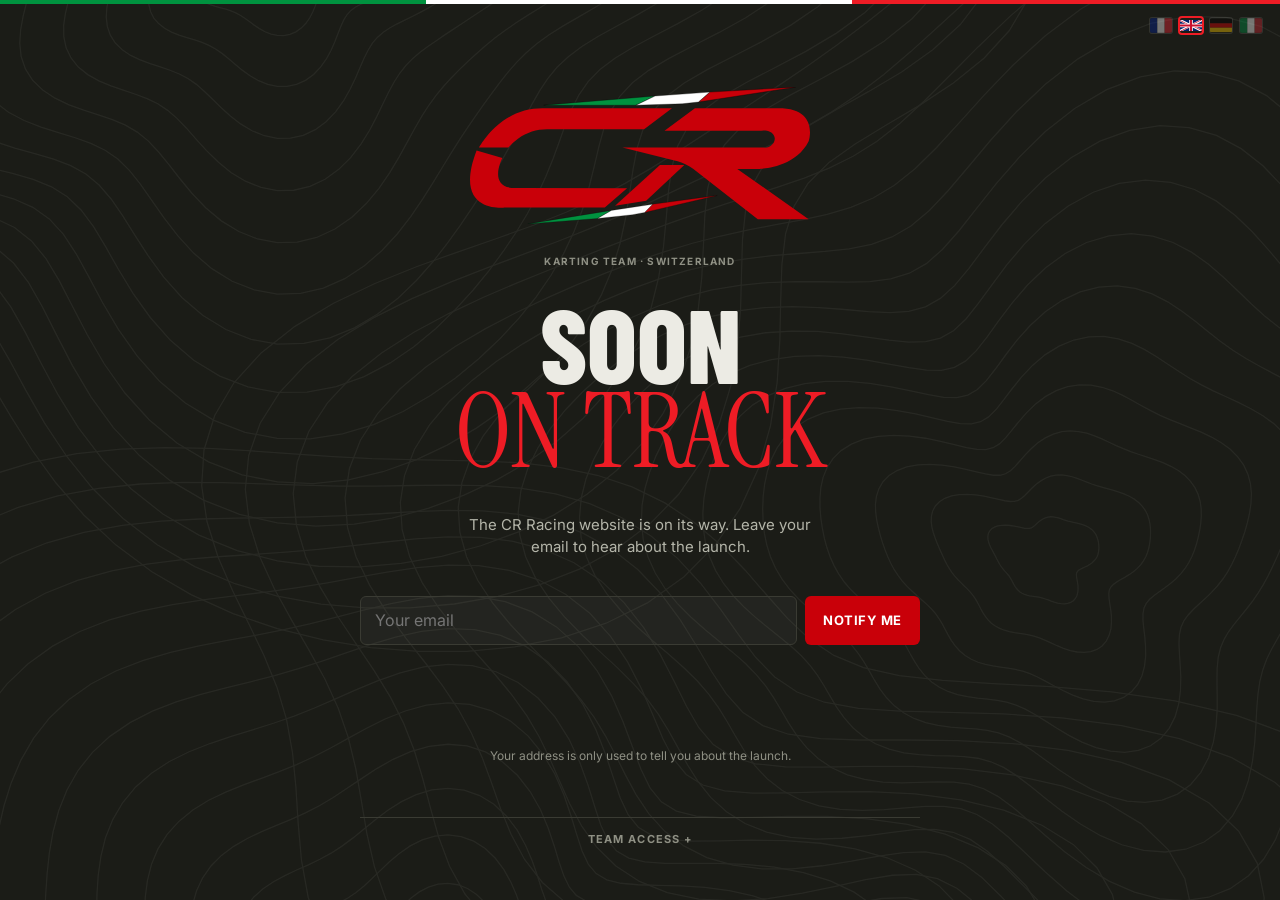
==== bientot/index.html @ b5b9bbeb "CR Racing : site, page d'attente bientot/ avec inscription e-mail, accès protégé par mot de passe (e" ====
<!doctype html>
<html lang="fr">
<head>
<meta charset="utf-8">
<meta name="viewport" content="width=device-width, initial-scale=1, viewport-fit=cover">
<title>CR Racing — Bientôt en piste</title>
<meta name="description" content="Le site de l'écurie de karting CR Racing arrive bientôt. Laissez votre e-mail pour être prévenu du lancement.">
<meta name="theme-color" content="#1b1c17">
<link rel="preconnect" href="https://fonts.googleapis.com">
<link rel="preconnect" href="https://fonts.gstatic.com" crossorigin>
<link rel="stylesheet" href="https://fonts.googleapis.com/css2?family=Barlow+Condensed:wght@800&family=Instrument+Serif&family=Inter:wght@400;600;700&display=swap">
<link rel="icon" href="/assets/logo-cr.svg" type="image/svg+xml">
<style>
:root{--paper:#ecebe4;--ink:#1b1c17;--line:#3a3b33;--muted:#8f9084;--red:#c90009;--red-hi:#ee1c25;--green:#00923f;
  --sans:"Barlow Condensed","Arial Narrow",system-ui,sans-serif;--serif:"Instrument Serif","Times New Roman",serif;--body:"Inter",system-ui,-apple-system,"Segoe UI",sans-serif;--ease:cubic-bezier(.2,.75,.1,1);color-scheme:dark}
*{box-sizing:border-box}
[hidden]{display:none!important}
html,body{height:100%}
body{margin:0;background:var(--ink);color:var(--paper);font:15px/1.5 var(--body);-webkit-font-smoothing:antialiased;overflow-x:hidden}
.topo{position:fixed;inset:0;pointer-events:none;background:var(--paper);opacity:.06;-webkit-mask:url(/assets/topo.svg) center/cover no-repeat;mask:url(/assets/topo.svg) center/cover no-repeat}
.stripe{position:fixed;left:0;right:0;top:0;height:4px;background:linear-gradient(90deg,var(--green) 0 33.3%,#fff 33.3% 66.6%,var(--red-hi) 66.6%)}
.lang{position:fixed;top:18px;right:18px;display:flex;gap:8px;z-index:2}
.lang button{padding:0;border:0;background:none;cursor:pointer;line-height:0;opacity:.4;transition:opacity .2s}
.lang button:hover,.lang button[aria-pressed="true"]{opacity:1}
.lang svg{width:22px;height:15px;border-radius:2px;box-shadow:0 0 0 1px rgba(255,255,255,.25)}
.lang button[aria-pressed="true"] svg{box-shadow:0 0 0 2px var(--red-hi)}
main{position:relative;min-height:100%;display:grid;place-items:center;padding:72px 20px 40px}
.box{width:min(100%,560px);display:grid;justify-items:center;gap:22px;text-align:center}
.logo{width:min(70vw,340px);height:auto;animation:in 1.1s var(--ease) both}
.kicker{font:700 10px/1 var(--body);letter-spacing:.12em;text-transform:uppercase;color:var(--muted)}
h1{margin:0;font-weight:400;font-size:clamp(54px,13vw,104px);line-height:.86;text-transform:uppercase;animation:in 1.1s var(--ease) .1s both}
h1 span{display:block}
h1 .sans{font-family:var(--sans);font-weight:800}
h1 .serif{font-family:var(--serif);color:var(--red-hi)}
.lead{color:#b4b5a9;max-width:40ch;animation:in 1.1s var(--ease) .2s both}
form{width:100%}
.notify{display:flex;gap:8px;width:100%;animation:in 1.1s var(--ease) .3s both}
input{flex:1;min-width:0;font:400 16px/1.2 var(--body);color:var(--paper);background:rgba(255,255,255,.04);border:1px solid var(--line);border-radius:6px;padding:14px 14px}
input:focus{outline:none;border-color:var(--red-hi)}
button.go{flex:none;border:0;border-radius:6px;background:var(--red);color:#fff;font:700 13px/1 var(--body);letter-spacing:.04em;text-transform:uppercase;padding:0 18px;cursor:pointer;transition:background .2s}
button.go:hover{background:var(--red-hi)}
button:focus-visible,input:focus-visible{outline:2px solid var(--red-hi);outline-offset:2px}
.note{min-height:20px;font-size:13px;color:#b4b5a9}
.note.ok{color:#5fd393;font-weight:600}
.note.ko{color:#ff6b6b}
.small{font-size:12px;color:var(--muted)}
details{margin-top:18px;width:100%;border-top:1px solid var(--line);padding-top:16px}
summary{cursor:pointer;font:700 11px/1 var(--body);letter-spacing:.1em;text-transform:uppercase;color:var(--muted);list-style:none}
summary::-webkit-details-marker{display:none}
summary::after{content:" +";}
details[open] summary::after{content:" –"}
.team{display:flex;gap:8px;margin-top:14px}
.team button.go{background:var(--paper);color:var(--ink)}
.team button.go:hover{background:#fff}
.sr-only{position:absolute;width:1px;height:1px;padding:0;margin:-1px;overflow:hidden;clip:rect(0,0,0,0);white-space:nowrap;border:0}
@keyframes in{from{opacity:0;transform:translateY(24px)}to{opacity:1;transform:none}}
@media (prefers-reduced-motion:reduce){.logo,h1,.lead,.notify{animation:none}}
@media (max-width:440px){.notify,.team{flex-direction:column}button.go{padding:14px 18px}}
</style>
</head>
<body>
<div class="topo" aria-hidden="true"></div>
<div class="stripe" aria-hidden="true"></div>

<div class="lang" role="group" aria-label="Langue">
  <button type="button" data-lang="fr" aria-label="Français" title="Français"><svg viewBox="0 0 3 2" aria-hidden="true"><rect width="1" height="2" fill="#002395"/><rect x="1" width="1" height="2" fill="#fff"/><rect x="2" width="1" height="2" fill="#ED2939"/></svg></button>
  <button type="button" data-lang="en" aria-label="English" title="English"><svg viewBox="0 0 60 30" aria-hidden="true"><clipPath id="uk-s"><path d="M0,0v30h60V0z"/></clipPath><clipPath id="uk-t"><path d="M30,15h30v15zv15H0zH0V0zV0h30z"/></clipPath><g clip-path="url(#uk-s)"><path d="M0,0v30h60V0z" fill="#012169"/><path d="M0,0L60,30M60,0L0,30" stroke="#fff" stroke-width="6"/><path d="M0,0L60,30M60,0L0,30" clip-path="url(#uk-t)" stroke="#C8102E" stroke-width="4"/><path d="M30,0v30M0,15h60" stroke="#fff" stroke-width="10"/><path d="M30,0v30M0,15h60" stroke="#C8102E" stroke-width="6"/></g></svg></button>
  <button type="button" data-lang="de" aria-label="Deutsch" title="Deutsch"><svg viewBox="0 0 5 3" aria-hidden="true"><rect width="5" height="1" fill="#000"/><rect y="1" width="5" height="1" fill="#DD0000"/><rect y="2" width="5" height="1" fill="#FFCE00"/></svg></button>
  <button type="button" data-lang="it" aria-label="Italiano" title="Italiano"><svg viewBox="0 0 3 2" aria-hidden="true"><rect width="1" height="2" fill="#009246"/><rect x="1" width="1" height="2" fill="#fff"/><rect x="2" width="1" height="2" fill="#CE2B37"/></svg></button>
</div>

<main>
  <div class="box">
    <img class="logo" src="/assets/logo-cr.svg" alt="CR Racing" width="1087" height="437">
    <p class="kicker" data-t="kicker">Écurie de karting · Suisse</p>
    <h1><span class="sans" data-t="t1">Bientôt</span><span class="serif" data-t="t2">en piste</span></h1>
    <p class="lead" data-t="lead">Le site de CR Racing arrive. Laissez votre e-mail pour être prévenu du lancement.</p>

    <form name="lancement" method="POST" action="/" data-netlify="true" netlify-honeypot="bot-field" id="f-launch">
      <input type="hidden" name="form-name" value="lancement">
      <input type="hidden" name="langue" value="fr">
      <p hidden><label>Ne pas remplir <input name="bot-field"></label></p>
      <div class="notify">
        <label class="sr-only" for="email" data-t="email">Votre e-mail</label>
        <input id="email" name="email" type="email" required autocomplete="email" placeholder="Votre e-mail" data-ph="email">
        <button class="go" type="submit" data-t="notify">Me prévenir</button>
      </div>
    </form>
    <p class="note" id="note" aria-live="polite"></p>
    <p class="small" data-t="privacy">Votre adresse sert uniquement à vous prévenir du lancement.</p>

    <details id="team">
      <summary data-t="team">Accès équipe</summary>
      <form method="POST" action="/__unlock" class="team">
        <input type="hidden" name="lang" value="fr">
        <label class="sr-only" for="pw" data-t="pw">Mot de passe</label>
        <input id="pw" name="password" type="password" required autocomplete="current-password" placeholder="Mot de passe" data-ph="pw">
        <button class="go" type="submit" data-t="enter">Entrer</button>
      </form>
      <p class="note ko" id="pw-error" hidden data-t="bad">Mot de passe incorrect.</p>
    </details>
  </div>
</main>

<script>
const T = {
  fr: { kicker: 'Écurie de karting · Suisse', t1: 'Bientôt', t2: 'en piste', lead: 'Le site de CR Racing arrive. Laissez votre e-mail pour être prévenu du lancement.', email: 'Votre e-mail', notify: 'Me prévenir', privacy: 'Votre adresse sert uniquement à vous prévenir du lancement.', team: 'Accès équipe', pw: 'Mot de passe', enter: 'Entrer', bad: 'Mot de passe incorrect.', ok: 'Merci ! Vous serez prévenu du lancement.', ko: "L'envoi a échoué. Réessayez dans un instant.", sending: 'Envoi…', preview: "Aperçu : l'envoi sera actif sur le site en ligne.", title: 'CR Racing — Bientôt en piste' },
  en: { kicker: 'Karting team · Switzerland', t1: 'Soon', t2: 'on track', lead: 'The CR Racing website is on its way. Leave your email to hear about the launch.', email: 'Your email', notify: 'Notify me', privacy: 'Your address is only used to tell you about the launch.', team: 'Team access', pw: 'Password', enter: 'Enter', bad: 'Incorrect password.', ok: 'Thank you! We will let you know at launch.', ko: 'Sending failed. Please try again in a moment.', sending: 'Sending…', preview: 'Preview: sending will be active on the live site.', title: 'CR Racing — Soon on track' },
  de: { kicker: 'Kart-Team · Schweiz', t1: 'Bald', t2: 'auf der Strecke', lead: 'Die Website von CR Racing kommt bald. Hinterlassen Sie Ihre E-Mail, um beim Start informiert zu werden.', email: 'Ihre E-Mail', notify: 'Benachrichtigen', privacy: 'Ihre Adresse wird nur verwendet, um Sie über den Start zu informieren.', team: 'Team-Zugang', pw: 'Passwort', enter: 'Weiter', bad: 'Falsches Passwort.', ok: 'Danke! Wir informieren Sie beim Start.', ko: 'Der Versand ist fehlgeschlagen. Bitte versuchen Sie es gleich noch einmal.', sending: 'Wird gesendet…', preview: 'Vorschau: Der Versand ist auf der Live-Website aktiv.', title: 'CR Racing — Bald auf der Strecke' },
  it: { kicker: 'Scuderia di karting · Svizzera', t1: 'Presto', t2: 'in pista', lead: 'Il sito di CR Racing sta arrivando. Lasciate la vostra e-mail per essere avvisati al lancio.', email: 'La vostra e-mail', notify: 'Avvisatemi', privacy: 'Il vostro indirizzo serve solo ad avvisarvi del lancio.', team: 'Accesso squadra', pw: 'Password', enter: 'Entra', bad: 'Password errata.', ok: 'Grazie! Vi avviseremo al lancio.', ko: 'Invio non riuscito. Riprovate tra un istante.', sending: 'Invio…', preview: "Anteprima: l'invio sarà attivo sul sito online.", title: 'CR Racing — Presto in pista' }
};
const qs = new URLSearchParams(location.search);
let lang = qs.get('lang') || (navigator.language || 'fr').slice(0, 2);
if (!T[lang]) lang = 'fr';
function apply(l) {
  lang = l; const t = T[l];
  document.documentElement.lang = l; document.title = t.title;
  document.querySelectorAll('[data-t]').forEach(el => { el.textContent = t[el.dataset.t]; });
  document.querySelectorAll('[data-ph]').forEach(el => { el.placeholder = t[el.dataset.ph]; });
  document.querySelectorAll('input[name="langue"],input[name="lang"]').forEach(i => { i.value = l; });
  document.querySelectorAll('.lang button').forEach(b => b.setAttribute('aria-pressed', b.dataset.lang === l));
}
document.querySelectorAll('.lang button').forEach(b => b.addEventListener('click', () => apply(b.dataset.lang)));
apply(lang);

// Mauvais mot de passe : le serveur renvoie ici avec ?erreur=1
if (qs.get('erreur')) { document.getElementById('team').open = true; document.getElementById('pw-error').hidden = false; }

// Inscription au lancement (Netlify Forms)
const form = document.getElementById('f-launch'), note = document.getElementById('note');
const live = /cr-racing\.ch$|netlify\.app$/.test(location.hostname);
form.addEventListener('submit', async e => {
  e.preventDefault();
  note.className = 'note';
  if (!live) { note.textContent = T[lang].preview; return; }
  note.textContent = T[lang].sending;
  try {
    const r = await fetch('/', { method: 'POST', headers: { 'Content-Type': 'application/x-www-form-urlencoded' }, body: new URLSearchParams(new FormData(form)).toString() });
    if (!r.ok) throw 0;
    form.reset(); note.className = 'note ok'; note.textContent = T[lang].ok;
  } catch { note.className = 'note ko'; note.textContent = T[lang].ko; }
});
</script>
</body>
</html>
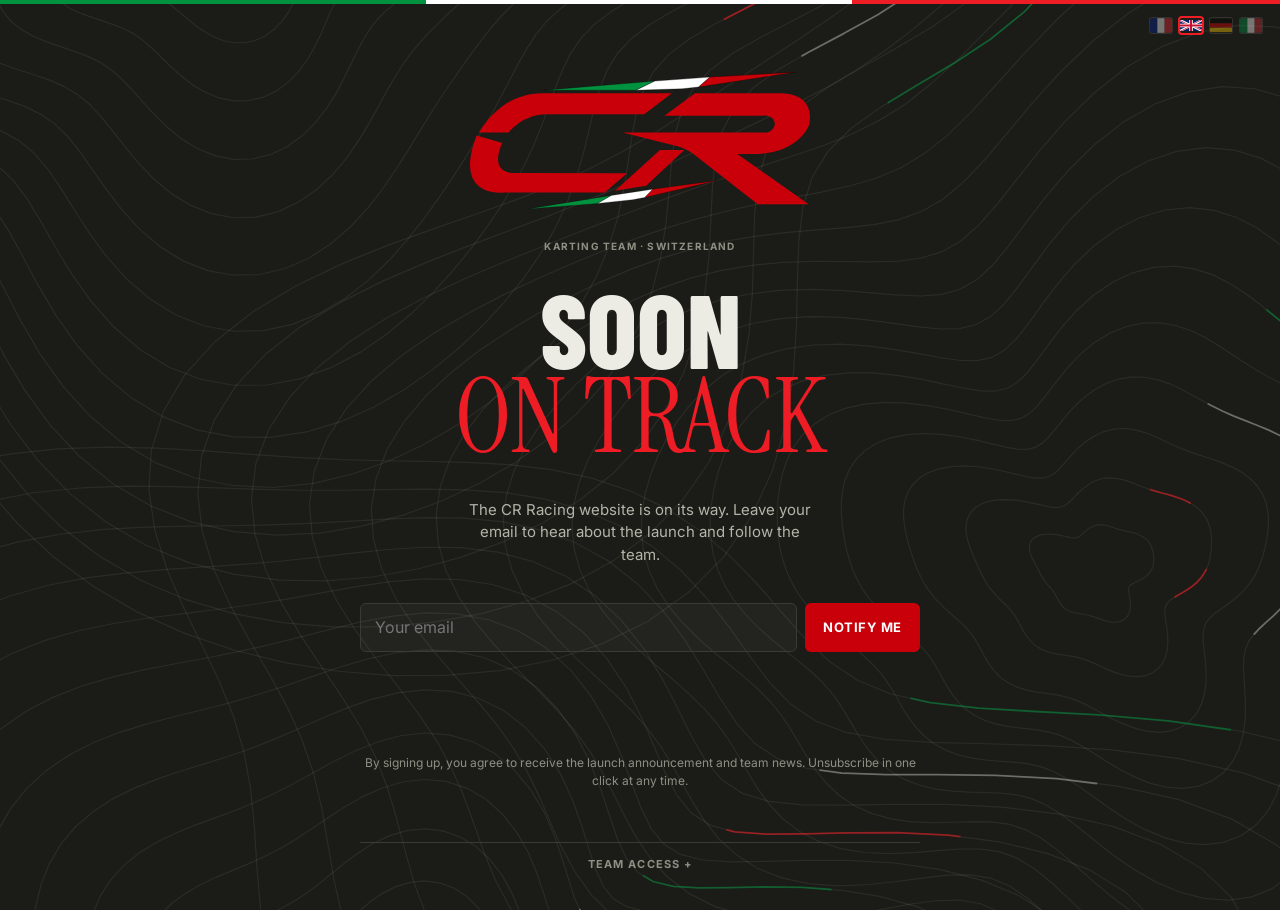
==== commit 95ecd394: "CR Racing : lignes topographiques animées, consentement newsletter (4 langues), synchronisation Brev" ====
--- a/bientot/index.html
+++ b/bientot/index.html
@@ -18,6 +18,20 @@
 html,body{height:100%}
 body{margin:0;background:var(--ink);color:var(--paper);font:15px/1.5 var(--body);-webkit-font-smoothing:antialiased;overflow-x:hidden}
 .topo{position:fixed;inset:0;pointer-events:none;background:var(--paper);opacity:.06;-webkit-mask:url(/assets/topo.svg) center/cover no-repeat;mask:url(/assets/topo.svg) center/cover no-repeat}
+/* Lignes topographiques animées (remplacent le fond fixe quand le JS est actif) */
+.topo-live{position:fixed;inset:-6%;width:112%;height:112%;pointer-events:none;overflow:visible;transition:transform 1.6s var(--ease)}
+.topo-live .base path{fill:none;stroke:var(--paper);stroke-opacity:.075;stroke-width:1.2;vector-effect:non-scaling-stroke}
+.topo-live .glow path{fill:none;stroke-width:1.8;stroke-linecap:round;vector-effect:non-scaling-stroke;stroke-dasharray:70 930;stroke-dashoffset:0;opacity:.55}
+.topo-live .glow path:nth-child(3n){stroke:var(--red-hi)}
+.topo-live .glow path:nth-child(3n+1){stroke:var(--paper);opacity:.35}
+.topo-live .glow path:nth-child(3n+2){stroke:var(--green);opacity:.5}
+@media (prefers-reduced-motion:no-preference){
+  .topo-live .base{animation:breathe 18s ease-in-out infinite alternate;transform-origin:50% 50%}
+  .topo-live .glow path{animation:run var(--d,16s) linear var(--delay,0s) infinite}
+}
+@media (prefers-reduced-motion:reduce){.topo-live .glow{display:none}}
+@keyframes run{to{stroke-dashoffset:-1000}}
+@keyframes breathe{from{transform:scale(1) rotate(0deg)}to{transform:scale(1.04) rotate(.8deg)}}
 .stripe{position:fixed;left:0;right:0;top:0;height:4px;background:linear-gradient(90deg,var(--green) 0 33.3%,#fff 33.3% 66.6%,var(--red-hi) 66.6%)}
 .lang{position:fixed;top:18px;right:18px;display:flex;gap:8px;z-index:2}
 .lang button{padding:0;border:0;background:none;cursor:pointer;line-height:0;opacity:.4;transition:opacity .2s}
@@ -74,7 +88,7 @@
     <img class="logo" src="/assets/logo-cr.svg" alt="CR Racing" width="1087" height="437">
     <p class="kicker" data-t="kicker">Écurie de karting · Suisse</p>
     <h1><span class="sans" data-t="t1">Bientôt</span><span class="serif" data-t="t2">en piste</span></h1>
-    <p class="lead" data-t="lead">Le site de CR Racing arrive. Laissez votre e-mail pour être prévenu du lancement.</p>
+    <p class="lead" data-t="lead">Le site de CR Racing arrive. Laissez votre e-mail pour être prévenu du lancement et suivre l'équipe.</p>
 
     <form name="lancement" method="POST" action="/" data-netlify="true" netlify-honeypot="bot-field" id="f-launch">
       <input type="hidden" name="form-name" value="lancement">
@@ -87,7 +101,7 @@
       </div>
     </form>
     <p class="note" id="note" aria-live="polite"></p>
-    <p class="small" data-t="privacy">Votre adresse sert uniquement à vous prévenir du lancement.</p>
+    <p class="small" data-t="privacy">En vous inscrivant, vous acceptez de recevoir l'annonce du lancement et les nouvelles de l'équipe. Désinscription en un clic à tout moment.</p>
 
     <details id="team">
       <summary data-t="team">Accès équipe</summary>
@@ -103,11 +117,48 @@
 </main>
 
 <script>
+// Lignes topographiques animées : le SVG est chargé et injecté dans la page,
+// les contours « respirent » et des traits lumineux (vert, blanc, rouge) filent le long des lignes.
+(async () => {
+  try {
+    const src = await (await fetch('/assets/topo.svg')).text();
+    const doc = new DOMParser().parseFromString(src, 'image/svg+xml');
+    const paths = [...doc.querySelectorAll('path')].map(p => p.getAttribute('d'));
+    if (!paths.length) return;
+    const NS = 'http://www.w3.org/2000/svg';
+    const svg = document.createElementNS(NS, 'svg');
+    svg.setAttribute('viewBox', doc.documentElement.getAttribute('viewBox'));
+    svg.setAttribute('preserveAspectRatio', 'xMidYMid slice');
+    svg.setAttribute('aria-hidden', 'true');
+    svg.classList.add('topo-live');
+    const base = document.createElementNS(NS, 'g'); base.classList.add('base');
+    const glow = document.createElementNS(NS, 'g'); glow.classList.add('glow');
+    paths.forEach((d, i) => {
+      const a = document.createElementNS(NS, 'path'); a.setAttribute('d', d); base.appendChild(a);
+      if (i % 2) return; // un contour sur deux porte un trait lumineux
+      const g = document.createElementNS(NS, 'path'); g.setAttribute('d', d); g.setAttribute('pathLength', '1000');
+      g.style.setProperty('--d', (12 + (i * 7) % 14) + 's');
+      g.style.setProperty('--delay', -((i * 3.1) % 16).toFixed(1) + 's');
+      glow.appendChild(g);
+    });
+    svg.append(base, glow);
+    const old = document.querySelector('.topo');
+    old.replaceWith(svg);
+    // Parallaxe douce : les lignes suivent légèrement la souris
+    if (matchMedia('(hover: hover) and (pointer: fine)').matches && !matchMedia('(prefers-reduced-motion: reduce)').matches) {
+      addEventListener('mousemove', e => {
+        const x = (e.clientX / innerWidth - .5) * -24, y = (e.clientY / innerHeight - .5) * -24;
+        svg.style.transform = `translate3d(${x}px,${y}px,0)`;
+      }, { passive: true });
+    }
+  } catch { /* le fond fixe reste en place */ }
+})();
+
 const T = {
-  fr: { kicker: 'Écurie de karting · Suisse', t1: 'Bientôt', t2: 'en piste', lead: 'Le site de CR Racing arrive. Laissez votre e-mail pour être prévenu du lancement.', email: 'Votre e-mail', notify: 'Me prévenir', privacy: 'Votre adresse sert uniquement à vous prévenir du lancement.', team: 'Accès équipe', pw: 'Mot de passe', enter: 'Entrer', bad: 'Mot de passe incorrect.', ok: 'Merci ! Vous serez prévenu du lancement.', ko: "L'envoi a échoué. Réessayez dans un instant.", sending: 'Envoi…', preview: "Aperçu : l'envoi sera actif sur le site en ligne.", title: 'CR Racing — Bientôt en piste' },
-  en: { kicker: 'Karting team · Switzerland', t1: 'Soon', t2: 'on track', lead: 'The CR Racing website is on its way. Leave your email to hear about the launch.', email: 'Your email', notify: 'Notify me', privacy: 'Your address is only used to tell you about the launch.', team: 'Team access', pw: 'Password', enter: 'Enter', bad: 'Incorrect password.', ok: 'Thank you! We will let you know at launch.', ko: 'Sending failed. Please try again in a moment.', sending: 'Sending…', preview: 'Preview: sending will be active on the live site.', title: 'CR Racing — Soon on track' },
-  de: { kicker: 'Kart-Team · Schweiz', t1: 'Bald', t2: 'auf der Strecke', lead: 'Die Website von CR Racing kommt bald. Hinterlassen Sie Ihre E-Mail, um beim Start informiert zu werden.', email: 'Ihre E-Mail', notify: 'Benachrichtigen', privacy: 'Ihre Adresse wird nur verwendet, um Sie über den Start zu informieren.', team: 'Team-Zugang', pw: 'Passwort', enter: 'Weiter', bad: 'Falsches Passwort.', ok: 'Danke! Wir informieren Sie beim Start.', ko: 'Der Versand ist fehlgeschlagen. Bitte versuchen Sie es gleich noch einmal.', sending: 'Wird gesendet…', preview: 'Vorschau: Der Versand ist auf der Live-Website aktiv.', title: 'CR Racing — Bald auf der Strecke' },
-  it: { kicker: 'Scuderia di karting · Svizzera', t1: 'Presto', t2: 'in pista', lead: 'Il sito di CR Racing sta arrivando. Lasciate la vostra e-mail per essere avvisati al lancio.', email: 'La vostra e-mail', notify: 'Avvisatemi', privacy: 'Il vostro indirizzo serve solo ad avvisarvi del lancio.', team: 'Accesso squadra', pw: 'Password', enter: 'Entra', bad: 'Password errata.', ok: 'Grazie! Vi avviseremo al lancio.', ko: 'Invio non riuscito. Riprovate tra un istante.', sending: 'Invio…', preview: "Anteprima: l'invio sarà attivo sul sito online.", title: 'CR Racing — Presto in pista' }
+  fr: { kicker: "Écurie de karting · Suisse", t1: "Bientôt", t2: "en piste", lead: "Le site de CR Racing arrive. Laissez votre e-mail pour être prévenu du lancement et suivre l'équipe.", email: "Votre e-mail", notify: "Me prévenir", privacy: "En vous inscrivant, vous acceptez de recevoir l'annonce du lancement et les nouvelles de l'équipe. Désinscription en un clic à tout moment.", team: "Accès équipe", pw: "Mot de passe", enter: "Entrer", bad: "Mot de passe incorrect.", ok: "Merci ! Vous serez prévenu du lancement.", ko: "L'envoi a échoué. Réessayez dans un instant.", sending: "Envoi…", preview: "Aperçu : l'envoi sera actif sur le site en ligne.", title: "CR Racing — Bientôt en piste" },
+  en: { kicker: "Karting team · Switzerland", t1: "Soon", t2: "on track", lead: "The CR Racing website is on its way. Leave your email to hear about the launch and follow the team.", email: "Your email", notify: "Notify me", privacy: "By signing up, you agree to receive the launch announcement and team news. Unsubscribe in one click at any time.", team: "Team access", pw: "Password", enter: "Enter", bad: "Incorrect password.", ok: "Thank you! We will let you know at launch.", ko: "Sending failed. Please try again in a moment.", sending: "Sending…", preview: "Preview: sending will be active on the live site.", title: "CR Racing — Soon on track" },
+  de: { kicker: "Kart-Team · Schweiz", t1: "Bald", t2: "auf der Strecke", lead: "Die Website von CR Racing kommt bald. Hinterlassen Sie Ihre E-Mail, um beim Start informiert zu werden und dem Team zu folgen.", email: "Ihre E-Mail", notify: "Benachrichtigen", privacy: "Mit Ihrer Anmeldung erhalten Sie die Ankündigung des Starts und Neuigkeiten des Teams. Abmeldung jederzeit mit einem Klick.", team: "Team-Zugang", pw: "Passwort", enter: "Weiter", bad: "Falsches Passwort.", ok: "Danke! Wir informieren Sie beim Start.", ko: "Der Versand ist fehlgeschlagen. Bitte versuchen Sie es gleich noch einmal.", sending: "Wird gesendet…", preview: "Vorschau: Der Versand ist auf der Live-Website aktiv.", title: "CR Racing — Bald auf der Strecke" },
+  it: { kicker: "Scuderia di karting · Svizzera", t1: "Presto", t2: "in pista", lead: "Il sito di CR Racing sta arrivando. Lasciate la vostra e-mail per essere avvisati al lancio e seguire la squadra.", email: "La vostra e-mail", notify: "Avvisatemi", privacy: "Iscrivendovi, accettate di ricevere l'annuncio del lancio e le novità della squadra. Disiscrizione in un clic in qualsiasi momento.", team: "Accesso squadra", pw: "Password", enter: "Entra", bad: "Password errata.", ok: "Grazie! Vi avviseremo al lancio.", ko: "Invio non riuscito. Riprovate tra un istante.", sending: "Invio…", preview: "Anteprima: l'invio sarà attivo sul sito online.", title: "CR Racing — Presto in pista" }
 };
 const qs = new URLSearchParams(location.search);
 let lang = qs.get('lang') || (navigator.language || 'fr').slice(0, 2);
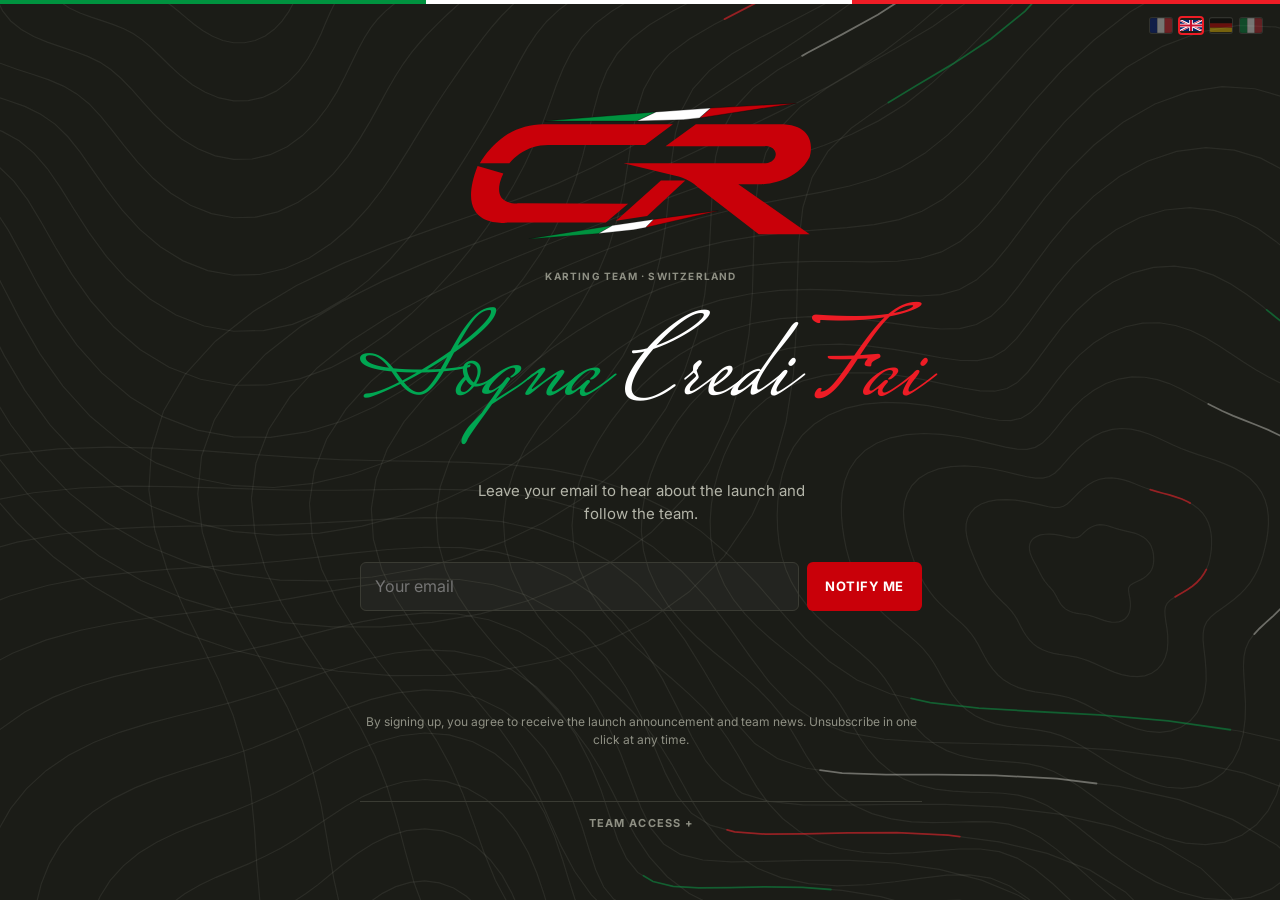
==== commit 74dee5bb: "CR Racing : slogan Sogna Credi Fai (écriture liée, vert/blanc/rouge), page d'attente épurée Co-Autho" ====
--- a/bientot/index.html
+++ b/bientot/index.html
@@ -3,8 +3,8 @@
 <head>
 <meta charset="utf-8">
 <meta name="viewport" content="width=device-width, initial-scale=1, viewport-fit=cover">
-<title>CR Racing — Bientôt en piste</title>
-<meta name="description" content="Le site de l'écurie de karting CR Racing arrive bientôt. Laissez votre e-mail pour être prévenu du lancement.">
+<title>CR Racing — Sogna Credi Fai</title>
+<meta name="description" content="CR Racing, écurie de karting suisse. Laissez votre e-mail pour être prévenu du lancement.">
 <meta name="theme-color" content="#1b1c17">
 <link rel="preconnect" href="https://fonts.googleapis.com">
 <link rel="preconnect" href="https://fonts.gstatic.com" crossorigin>
@@ -46,6 +46,8 @@
 h1 span{display:block}
 h1 .sans{font-family:var(--sans);font-weight:800}
 h1 .serif{font-family:var(--serif);color:var(--red-hi)}
+@font-face{font-family:"CR Signature";src:url(/assets/fonts/mrs-saint-delafield.woff2) format("woff2");font-display:swap}
+.motto{margin:4px 0 6px;font:400 clamp(64px,15vw,120px)/1 "CR Signature","Brush Script MT",cursive;color:var(--paper);transform:rotate(-6deg);white-space:nowrap;animation:in 1.1s var(--ease) .15s both}
 .lead{color:#b4b5a9;max-width:40ch;animation:in 1.1s var(--ease) .2s both}
 form{width:100%}
 .notify{display:flex;gap:8px;width:100%;animation:in 1.1s var(--ease) .3s both}
@@ -70,6 +72,7 @@
 @keyframes in{from{opacity:0;transform:translateY(24px)}to{opacity:1;transform:none}}
 @media (prefers-reduced-motion:reduce){.logo,h1,.lead,.notify{animation:none}}
 @media (max-width:440px){.notify,.team{flex-direction:column}button.go{padding:14px 18px}}
+.motto .mg{color:#00a652}.motto .mw{color:#fff}.motto .mr{color:var(--red-hi)}
 </style>
 </head>
 <body>
@@ -87,8 +90,9 @@
   <div class="box">
     <img class="logo" src="/assets/logo-cr.svg" alt="CR Racing" width="1087" height="437">
     <p class="kicker" data-t="kicker">Écurie de karting · Suisse</p>
-    <h1><span class="sans" data-t="t1">Bientôt</span><span class="serif" data-t="t2">en piste</span></h1>
-    <p class="lead" data-t="lead">Le site de CR Racing arrive. Laissez votre e-mail pour être prévenu du lancement et suivre l'équipe.</p>
+    <h1 class="sr-only">CR Racing</h1>
+    <p class="motto" lang="it"><span class="mg">Sogna</span> <span class="mw">Credi</span> <span class="mr">Fai</span></p>
+    <p class="lead" data-t="lead">Laissez votre e-mail pour être prévenu du lancement et suivre l'équipe.</p>
 
     <form name="lancement" method="POST" action="/" data-netlify="true" netlify-honeypot="bot-field" id="f-launch">
       <input type="hidden" name="form-name" value="lancement">
@@ -155,10 +159,10 @@
 })();
 
 const T = {
-  fr: { kicker: "Écurie de karting · Suisse", t1: "Bientôt", t2: "en piste", lead: "Le site de CR Racing arrive. Laissez votre e-mail pour être prévenu du lancement et suivre l'équipe.", email: "Votre e-mail", notify: "Me prévenir", privacy: "En vous inscrivant, vous acceptez de recevoir l'annonce du lancement et les nouvelles de l'équipe. Désinscription en un clic à tout moment.", team: "Accès équipe", pw: "Mot de passe", enter: "Entrer", bad: "Mot de passe incorrect.", ok: "Merci ! Vous serez prévenu du lancement.", ko: "L'envoi a échoué. Réessayez dans un instant.", sending: "Envoi…", preview: "Aperçu : l'envoi sera actif sur le site en ligne.", title: "CR Racing — Bientôt en piste" },
-  en: { kicker: "Karting team · Switzerland", t1: "Soon", t2: "on track", lead: "The CR Racing website is on its way. Leave your email to hear about the launch and follow the team.", email: "Your email", notify: "Notify me", privacy: "By signing up, you agree to receive the launch announcement and team news. Unsubscribe in one click at any time.", team: "Team access", pw: "Password", enter: "Enter", bad: "Incorrect password.", ok: "Thank you! We will let you know at launch.", ko: "Sending failed. Please try again in a moment.", sending: "Sending…", preview: "Preview: sending will be active on the live site.", title: "CR Racing — Soon on track" },
-  de: { kicker: "Kart-Team · Schweiz", t1: "Bald", t2: "auf der Strecke", lead: "Die Website von CR Racing kommt bald. Hinterlassen Sie Ihre E-Mail, um beim Start informiert zu werden und dem Team zu folgen.", email: "Ihre E-Mail", notify: "Benachrichtigen", privacy: "Mit Ihrer Anmeldung erhalten Sie die Ankündigung des Starts und Neuigkeiten des Teams. Abmeldung jederzeit mit einem Klick.", team: "Team-Zugang", pw: "Passwort", enter: "Weiter", bad: "Falsches Passwort.", ok: "Danke! Wir informieren Sie beim Start.", ko: "Der Versand ist fehlgeschlagen. Bitte versuchen Sie es gleich noch einmal.", sending: "Wird gesendet…", preview: "Vorschau: Der Versand ist auf der Live-Website aktiv.", title: "CR Racing — Bald auf der Strecke" },
-  it: { kicker: "Scuderia di karting · Svizzera", t1: "Presto", t2: "in pista", lead: "Il sito di CR Racing sta arrivando. Lasciate la vostra e-mail per essere avvisati al lancio e seguire la squadra.", email: "La vostra e-mail", notify: "Avvisatemi", privacy: "Iscrivendovi, accettate di ricevere l'annuncio del lancio e le novità della squadra. Disiscrizione in un clic in qualsiasi momento.", team: "Accesso squadra", pw: "Password", enter: "Entra", bad: "Password errata.", ok: "Grazie! Vi avviseremo al lancio.", ko: "Invio non riuscito. Riprovate tra un istante.", sending: "Invio…", preview: "Anteprima: l'invio sarà attivo sul sito online.", title: "CR Racing — Presto in pista" }
+  fr: { kicker: "Écurie de karting · Suisse", lead: "Laissez votre e-mail pour être prévenu du lancement et suivre l'équipe.", email: "Votre e-mail", notify: "Me prévenir", privacy: "En vous inscrivant, vous acceptez de recevoir l'annonce du lancement et les nouvelles de l'équipe. Désinscription en un clic à tout moment.", team: "Accès équipe", pw: "Mot de passe", enter: "Entrer", bad: "Mot de passe incorrect.", ok: "Merci ! Vous serez prévenu du lancement.", ko: "L'envoi a échoué. Réessayez dans un instant.", sending: "Envoi…", preview: "Aperçu : l'envoi sera actif sur le site en ligne.", title: "CR Racing — Sogna Credi Fai" },
+  en: { kicker: "Karting team · Switzerland", lead: "Leave your email to hear about the launch and follow the team.", email: "Your email", notify: "Notify me", privacy: "By signing up, you agree to receive the launch announcement and team news. Unsubscribe in one click at any time.", team: "Team access", pw: "Password", enter: "Enter", bad: "Incorrect password.", ok: "Thank you! We will let you know at launch.", ko: "Sending failed. Please try again in a moment.", sending: "Sending…", preview: "Preview: sending will be active on the live site.", title: "CR Racing — Sogna Credi Fai" },
+  de: { kicker: "Kart-Team · Schweiz", lead: "Hinterlassen Sie Ihre E-Mail, um beim Start informiert zu werden und dem Team zu folgen.", email: "Ihre E-Mail", notify: "Benachrichtigen", privacy: "Mit Ihrer Anmeldung erhalten Sie die Ankündigung des Starts und Neuigkeiten des Teams. Abmeldung jederzeit mit einem Klick.", team: "Team-Zugang", pw: "Passwort", enter: "Weiter", bad: "Falsches Passwort.", ok: "Danke! Wir informieren Sie beim Start.", ko: "Der Versand ist fehlgeschlagen. Bitte versuchen Sie es gleich noch einmal.", sending: "Wird gesendet…", preview: "Vorschau: Der Versand ist auf der Live-Website aktiv.", title: "CR Racing — Sogna Credi Fai" },
+  it: { kicker: "Scuderia di karting · Svizzera", lead: "Lasciate la vostra e-mail per essere avvisati al lancio e seguire la squadra.", email: "La vostra e-mail", notify: "Avvisatemi", privacy: "Iscrivendovi, accettate di ricevere l'annuncio del lancio e le novità della squadra. Disiscrizione in un clic in qualsiasi momento.", team: "Accesso squadra", pw: "Password", enter: "Entra", bad: "Password errata.", ok: "Grazie! Vi avviseremo al lancio.", ko: "Invio non riuscito. Riprovate tra un istante.", sending: "Invio…", preview: "Anteprima: l'invio sarà attivo sul sito online.", title: "CR Racing — Sogna Credi Fai" }
 };
 const qs = new URLSearchParams(location.search);
 let lang = qs.get('lang') || (navigator.language || 'fr').slice(0, 2);
